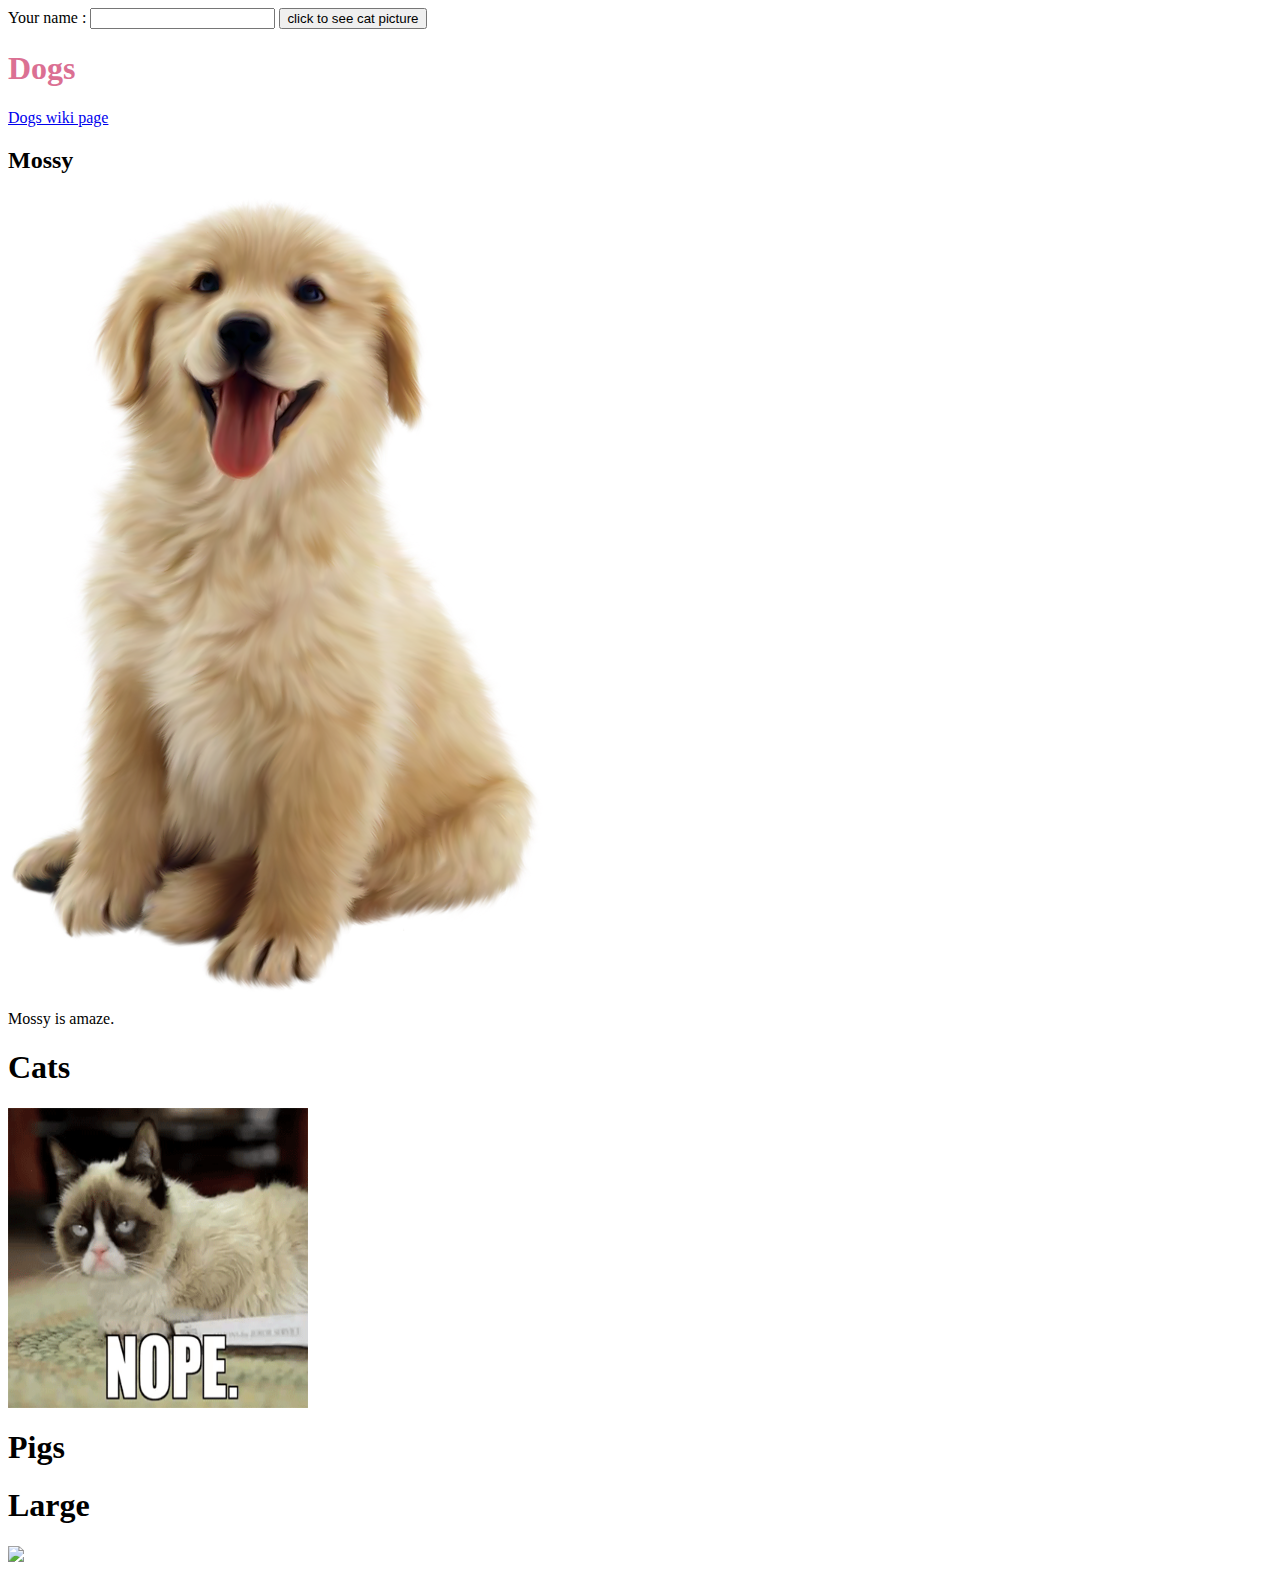
==== demo_webpage/index.html @ 546c0eeb "Add all changes" ====
<html>
    <head>
        <title>Instagram's Robot Accounts Detector</title>
        <link rel"stylesheet" href="index.css">
        <meta name="description" content="Hello world demo written in Brython www.brython.info">
        <meta name="keywords" content="Python,Brython">
        <meta charset="iso-8859-1">
        <script type="text/javascript" src="brython/brython.js"></script>
    </head>
    <body onload="brython(1)">
        <script type="text/python">
        from browser import document, alert
        
        def echo(ev):
            alert("Hello, {}! This is a cat picture:".format(document["zone"].value))
            



        document["test"].bind("click", echo)

        </script>

        <p>Your name : <input id="zone" autocomplete="off">
        <button id="test">click to see cat picture </button>
        <h1 style="color:palevioletred">Dogs</h1><a href = "http://en.wikipedia.org/wiki/Dog">Dogs wiki page</a>
        <h2>Mossy</h2>
        <img src="dog.png"/>
        <p>Mossy is amaze.</p>
        <h1 class="species">Cats</h1>
        <img src="giphy.gif" style="width:300px;height:300px;">
        <h1 class="species">Pigs</h1>
        <h1 class="size">Large</h1>
        <img src="Colors09.png"/>
    </body>
</html>
---- demo_webpage/index.css ----
h1.species {color:orange, !important}
h1.size {font-family: san-serif; color:red}
img  {width:100%}
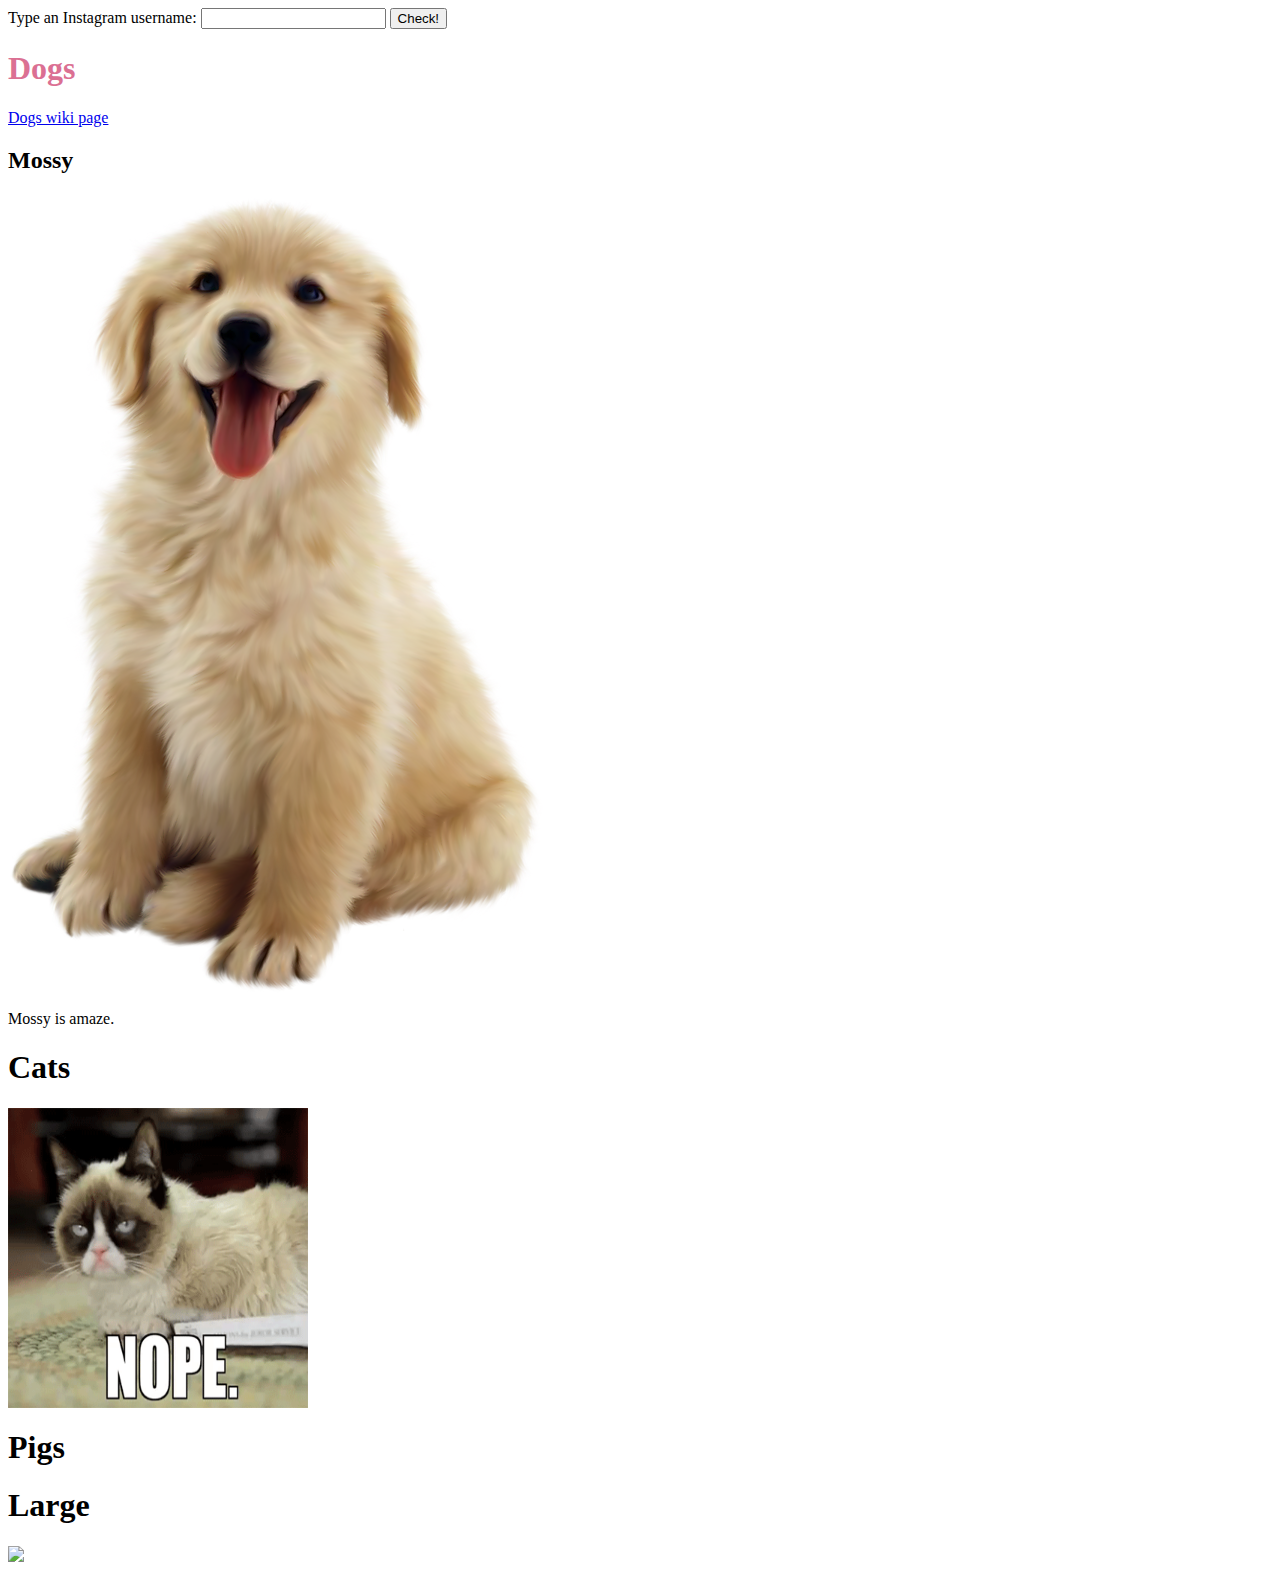
==== commit 66c6f0d0: "Add check" ====
--- a/demo_webpage/index.html
+++ b/demo_webpage/index.html
@@ -12,7 +12,7 @@
         from browser import document, alert
         
         def echo(ev):
-            alert("Hello, {}! This is a cat picture:".format(document["zone"].value))
+            alert("You entered: {}. This is not a robot account!".format(document["zone"].value))
             
 
 
@@ -21,8 +21,8 @@
 
         </script>
 
-        <p>Your name : <input id="zone" autocomplete="off">
-        <button id="test">click to see cat picture </button>
+        <p>Type an Instagram username: <input id="zone" autocomplete="off">
+        <button id="test">Check! </button>
         <h1 style="color:palevioletred">Dogs</h1><a href = "http://en.wikipedia.org/wiki/Dog">Dogs wiki page</a>
         <h2>Mossy</h2>
         <img src="dog.png"/>
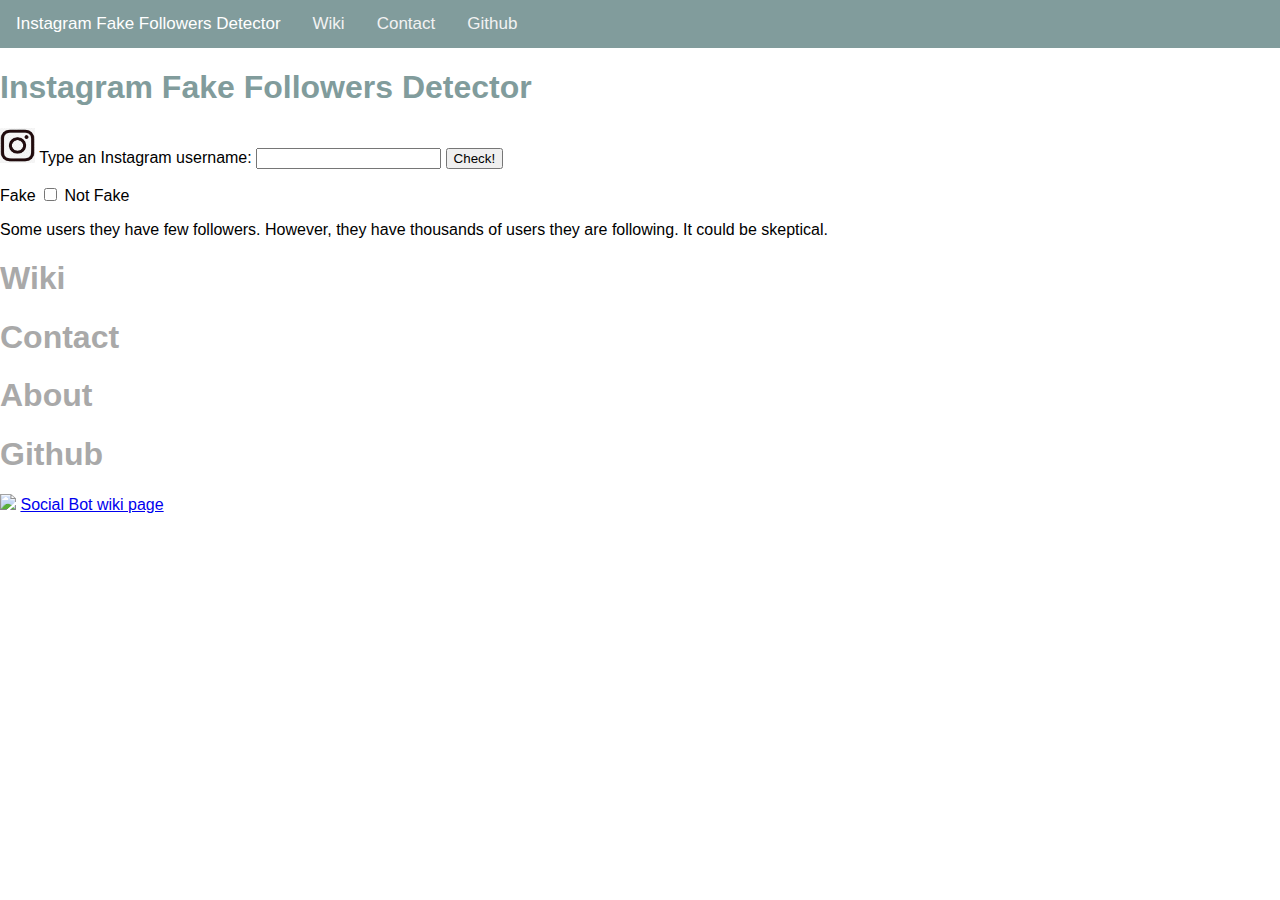
==== commit ff94c755: "Update index.html and update image sources" ====
--- a/demo_webpage/index.html
+++ b/demo_webpage/index.html
@@ -7,12 +7,54 @@
         <meta charset="iso-8859-1">
         <script type="text/javascript" src="brython/brython.js"></script>
     </head>
+    <head>
+            <meta name="viewport" content="width=device-width, initial-scale=1">
+            <style>
+            body {
+                margin: 0;
+                font-family: Arial, Helvetica, sans-serif;
+            }
+            
+            .topnav {
+                overflow: hidden;
+                background-color: #819c9c;
+            }
+            
+            .topnav a {
+                float: left;
+                color: #f2f2f2;
+                text-align: center;
+                padding: 14px 16px;
+                text-decoration: none;
+                font-size: 17px;
+            }
+            
+            .topnav a:hover {
+                background-color: #ddd;
+                color: black;
+            }
+            
+            .topnav a.active {
+                background-color: #819c9c;
+                color: white;
+            }
+            </style>
+            </head>
+            <body>
+            
+            <div class="topnav">
+                <a class="active" href="#Fake Fo Detector">Instagram Fake Followers Detector</a>
+                <a href="#wiki">Wiki</a>
+                <a href="#contact">Contact</a>
+                <a href="#github">Github</a>
+            </div>
+            <h1 style="color:#819c9c">Instagram Fake Followers Detector</h1>
     <body onload="brython(1)">
         <script type="text/python">
         from browser import document, alert
         
         def echo(ev):
-            alert("You entered: {}. This is not a robot account!".format(document["zone"].value))
+            alert("You entered: {}. It is likely a robot account!".format(document["zone"].value))
             
 
 
@@ -20,17 +62,33 @@
         document["test"].bind("click", echo)
 
         </script>
+        <p> 
+                <img src="ins_logo.png" style="width:35px;height:35px;"/>
+                   Type an Instagram username: <input id="zone" autocomplete="off">
+            <button id="test">Check! </button>
+        </p>
+        <div class="col s4">
+            <div class="switch">
+                <label>
+                    Fake
+                    <input type="checkbox">
+                    <span class="lever"></span>
+                    Not Fake
+                </label>
+            </div>
+        </div>
+       
 
-        <p>Type an Instagram username: <input id="zone" autocomplete="off">
-        <button id="test">Check! </button>
-        <h1 style="color:palevioletred">Dogs</h1><a href = "http://en.wikipedia.org/wiki/Dog">Dogs wiki page</a>
-        <h2>Mossy</h2>
-        <img src="dog.png"/>
-        <p>Mossy is amaze.</p>
-        <h1 class="species">Cats</h1>
-        <img src="giphy.gif" style="width:300px;height:300px;">
-        <h1 class="species">Pigs</h1>
-        <h1 class="size">Large</h1>
+        <p>Some users they have few followers. However, they have thousands of users they are following. It could be skeptical.</p>
+        <h1 style="color:#A9A9A9"class="wiki">Wiki</h1>
+        <h1 style="color:#A9A9A9"class="contact">Contact</h1>
+        <h1 style="color:#A9A9A9"class="about">About</h1>
+        <h1 style="color:#A9A9A9"class="github">Github</h1>
         <img src="Colors09.png"/>
+        <a href = "https://en.wikipedia.org/wiki/Social_bot">Social Bot wiki page</a>
     </body>
-</html>+</html>
+
+
+
+
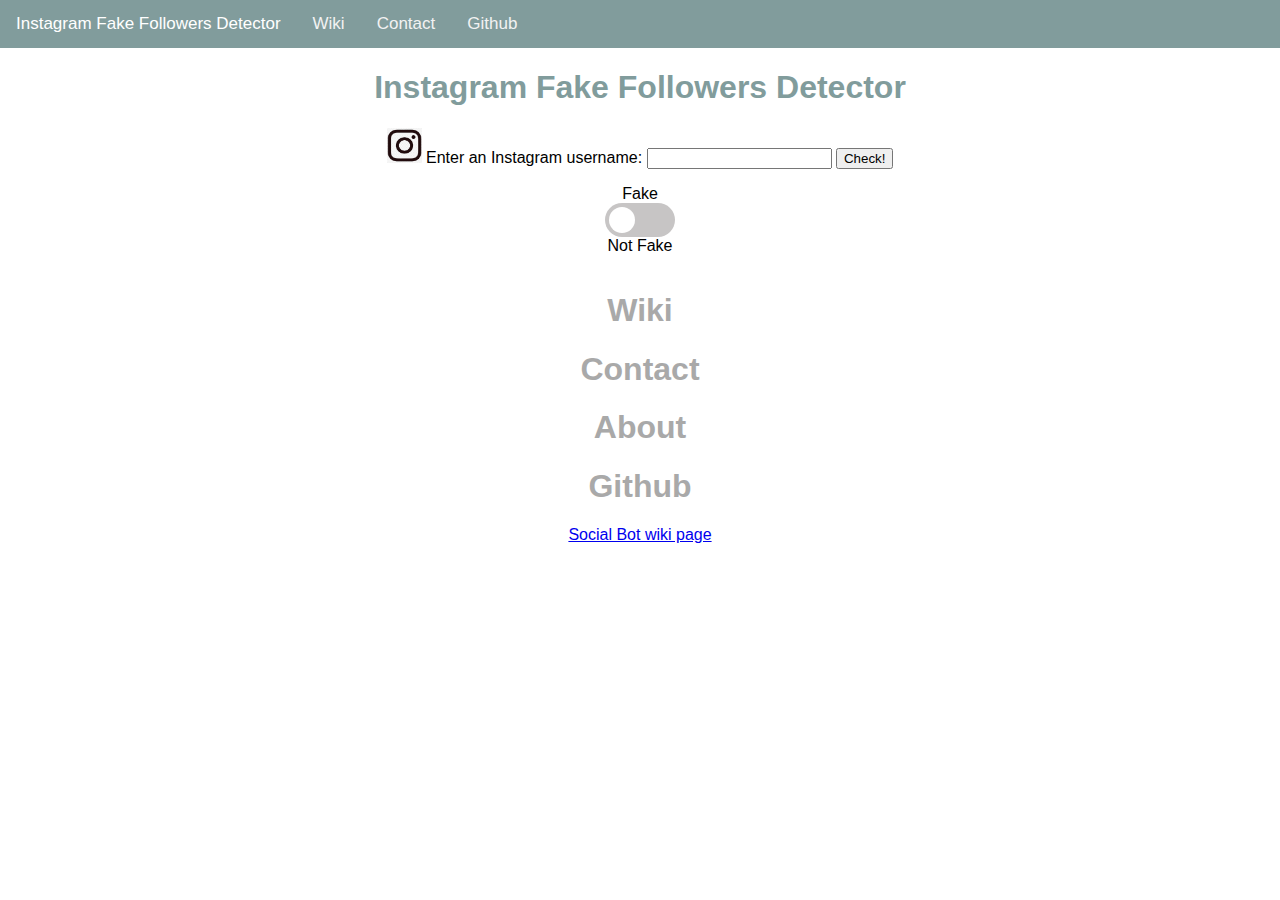
==== commit 4b832849: "Add button to index.html" ====
--- a/demo_webpage/index.html
+++ b/demo_webpage/index.html
@@ -1,5 +1,11 @@
 <html>
     <head>
+    <style>
+            div.a {
+                    text-align: center;
+            }
+    </style>
+                    
         <title>Instagram's Robot Accounts Detector</title>
         <link rel"stylesheet" href="index.css">
         <meta name="description" content="Hello world demo written in Brython www.brython.info">
@@ -48,7 +54,8 @@
                 <a href="#contact">Contact</a>
                 <a href="#github">Github</a>
             </div>
-            <h1 style="color:#819c9c">Instagram Fake Followers Detector</h1>
+            <div class="a"><h1 style="color:#819c9c">Instagram Fake Followers Detector</h1></div>
+            
     <body onload="brython(1)">
         <script type="text/python">
         from browser import document, alert
@@ -63,29 +70,34 @@
 
         </script>
         <p> 
+                <div class="a">
                 <img src="ins_logo.png" style="width:35px;height:35px;"/>
-                   Type an Instagram username: <input id="zone" autocomplete="off">
+                   Enter an Instagram username: <input id="zone" autocomplete="off">
             <button id="test">Check! </button>
         </p>
+        <link href="index.css" rel="stylesheet" type="text/css" />
+        <p>
         <div class="col s4">
             <div class="switch">
                 <label>
                     Fake
-                    <input type="checkbox">
-                    <span class="lever"></span>
+                    <label class="switch"><input type="checkbox" id="togBtn">
+                        <div class="slider round"><!--ADDED HTML -->
+                            <span class="on"></span><span class="off"></span><!--END-->
+                        </div></label>
                     Not Fake
                 </label>
             </div>
+            </div>
         </div>
-       
-
-        <p>Some users they have few followers. However, they have thousands of users they are following. It could be skeptical.</p>
-        <h1 style="color:#A9A9A9"class="wiki">Wiki</h1>
-        <h1 style="color:#A9A9A9"class="contact">Contact</h1>
-        <h1 style="color:#A9A9A9"class="about">About</h1>
-        <h1 style="color:#A9A9A9"class="github">Github</h1>
-        <img src="Colors09.png"/>
-        <a href = "https://en.wikipedia.org/wiki/Social_bot">Social Bot wiki page</a>
+        </p>
+        <br>
+        <br>
+        <div class="a"><h1 style="color:#A9A9A9"class="wiki">Wiki</h1></div>
+        <div class="a"><h1 style="color:#A9A9A9"class="contact">Contact</h1></div>
+        <div class="a"><h1 style="color:#A9A9A9"class="about">About</h1></div>
+        <div class="a"><h1 style="color:#A9A9A9"class="github">Github</h1></div>
+        <div class="a"><a href = "https://en.wikipedia.org/wiki/Social_bot">Social Bot wiki page</a></div>
     </body>
 </html>
 
--- a/demo_webpage/index.css
+++ b/demo_webpage/index.css
@@ -2,3 +2,84 @@
 h1.size {font-family: san-serif; color:red}
 img  {width:100%}
 
+
+
+.switch {
+    position: relative;
+    display: inline-block;
+    width: 70px;
+    height: 34px;
+  }
+  
+  .switch input {display:none;}
+  
+  .slider {
+    position: absolute;
+    cursor: pointer;
+    top: 0;
+    left: 0;
+    right: 0;
+    bottom: 0;
+    background-color: #c7c5c5;
+    -webkit-transition: .4s;
+    transition: .4s;
+  }
+  
+  .slider:before {
+    position: absolute;
+    content: "";
+    height: 26px;
+    width: 26px;
+    left: 4px;
+    bottom: 4px;
+    background-color: white;
+    -webkit-transition: .4s;
+    transition: .4s;
+  }
+  
+  input:checked + .slider {
+    background-color: #819c9c;
+  }
+  
+  input:focus + .slider {
+    box-shadow: 0 0 1px #819c9c;
+  }
+  
+  input:checked + .slider:before {
+    -webkit-transform: translateX(55px);
+    -ms-transform: translateX(55px);
+    transform: translateX(35px);
+  }
+  
+  /*------ ADDED CSS ---------*/
+  .on
+  {
+    display: none;
+  }
+  
+  .on, .off
+  {
+    color: white;
+    position: absolute;
+    transform: translate(-50%,-50%);
+    top: 50%;
+    left: 50%;
+    font-size: 10px;
+    font-family: Verdana, sans-serif;
+  }
+  
+  input:checked+ .slider .on
+  {display: block;}
+  
+  input:checked + .slider .off
+  {display: none;}
+  
+  /*--------- END --------*/
+  
+  /* Rounded sliders */
+  .slider.round {
+    border-radius: 34px;
+  }
+  
+  .slider.round:before {
+    border-radius: 50%;}--- a/demo_webpage/index.css
+++ b/demo_webpage/index.css
@@ -2,3 +2,84 @@
 h1.size {font-family: san-serif; color:red}
 img  {width:100%}
 
+
+
+.switch {
+    position: relative;
+    display: inline-block;
+    width: 70px;
+    height: 34px;
+  }
+  
+  .switch input {display:none;}
+  
+  .slider {
+    position: absolute;
+    cursor: pointer;
+    top: 0;
+    left: 0;
+    right: 0;
+    bottom: 0;
+    background-color: #c7c5c5;
+    -webkit-transition: .4s;
+    transition: .4s;
+  }
+  
+  .slider:before {
+    position: absolute;
+    content: "";
+    height: 26px;
+    width: 26px;
+    left: 4px;
+    bottom: 4px;
+    background-color: white;
+    -webkit-transition: .4s;
+    transition: .4s;
+  }
+  
+  input:checked + .slider {
+    background-color: #819c9c;
+  }
+  
+  input:focus + .slider {
+    box-shadow: 0 0 1px #819c9c;
+  }
+  
+  input:checked + .slider:before {
+    -webkit-transform: translateX(55px);
+    -ms-transform: translateX(55px);
+    transform: translateX(35px);
+  }
+  
+  /*------ ADDED CSS ---------*/
+  .on
+  {
+    display: none;
+  }
+  
+  .on, .off
+  {
+    color: white;
+    position: absolute;
+    transform: translate(-50%,-50%);
+    top: 50%;
+    left: 50%;
+    font-size: 10px;
+    font-family: Verdana, sans-serif;
+  }
+  
+  input:checked+ .slider .on
+  {display: block;}
+  
+  input:checked + .slider .off
+  {display: none;}
+  
+  /*--------- END --------*/
+  
+  /* Rounded sliders */
+  .slider.round {
+    border-radius: 34px;
+  }
+  
+  .slider.round:before {
+    border-radius: 50%;}